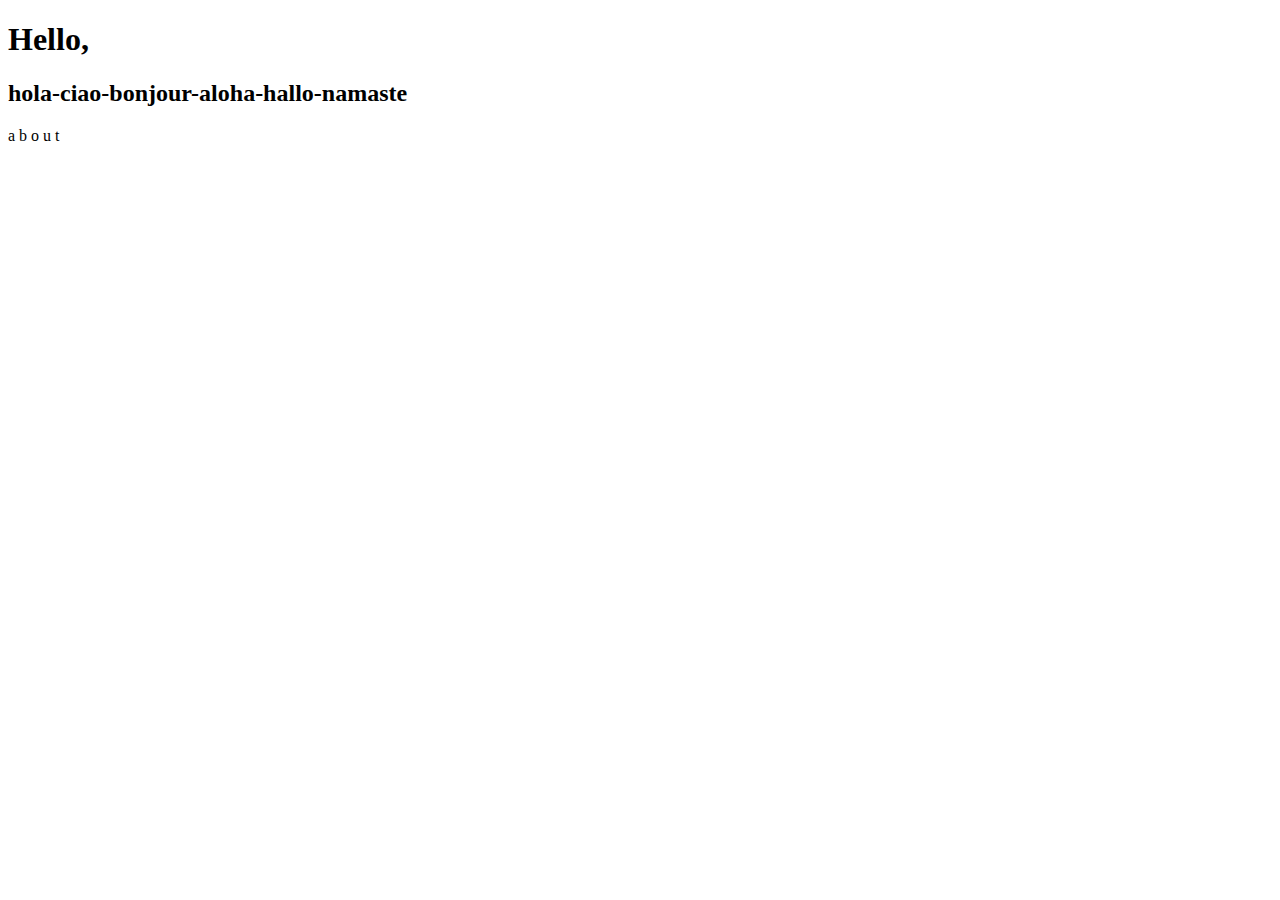
==== index.html @ 8b2504f8 "sync" ====
<!DOCTYPE html>
<html>
<head>
  <link rel="stylesheet" type="text/css" href="CSS/style.css">
  <title> Sherry Rodriguez</title>
</head>
<body>
  <h1>Hello,</h1>
  <h2>hola-ciao-bonjour-aloha-hallo-namaste</h2>
  <p>a b o u t</p>
</body> 
</html>
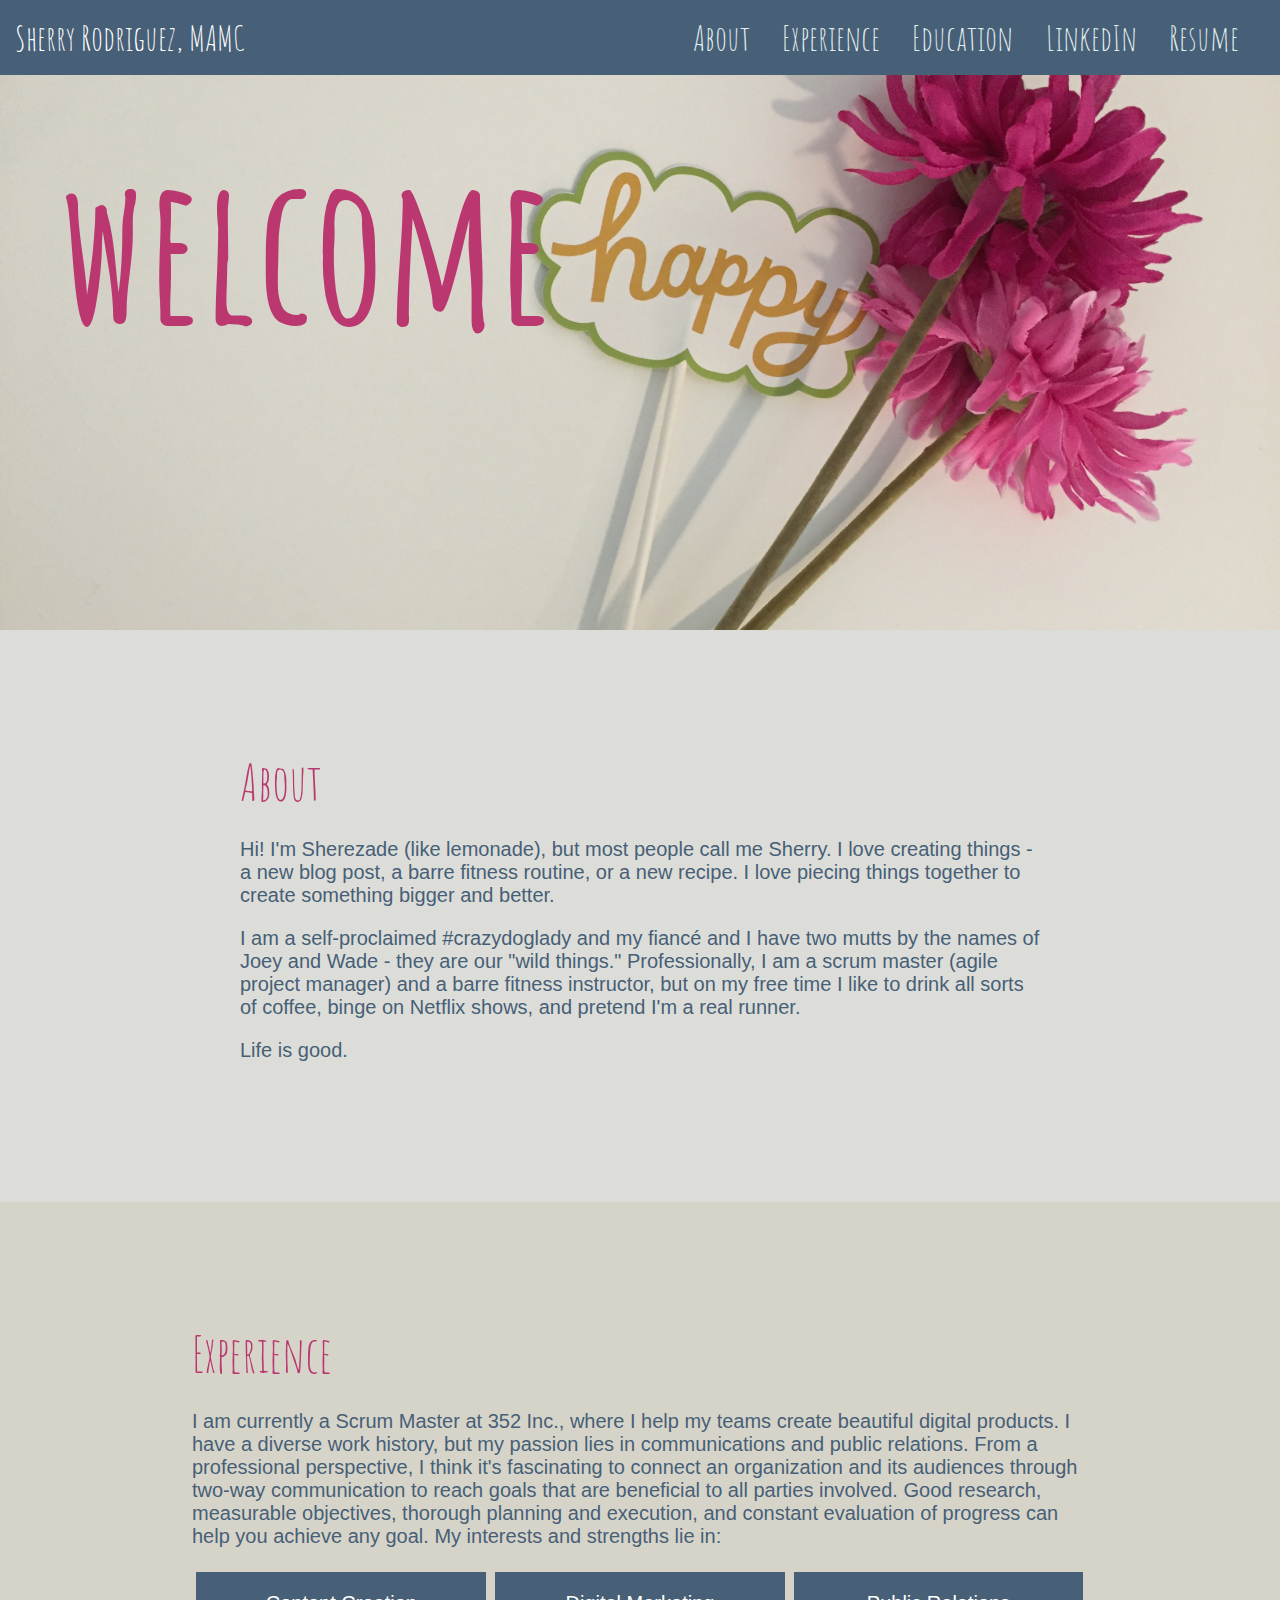
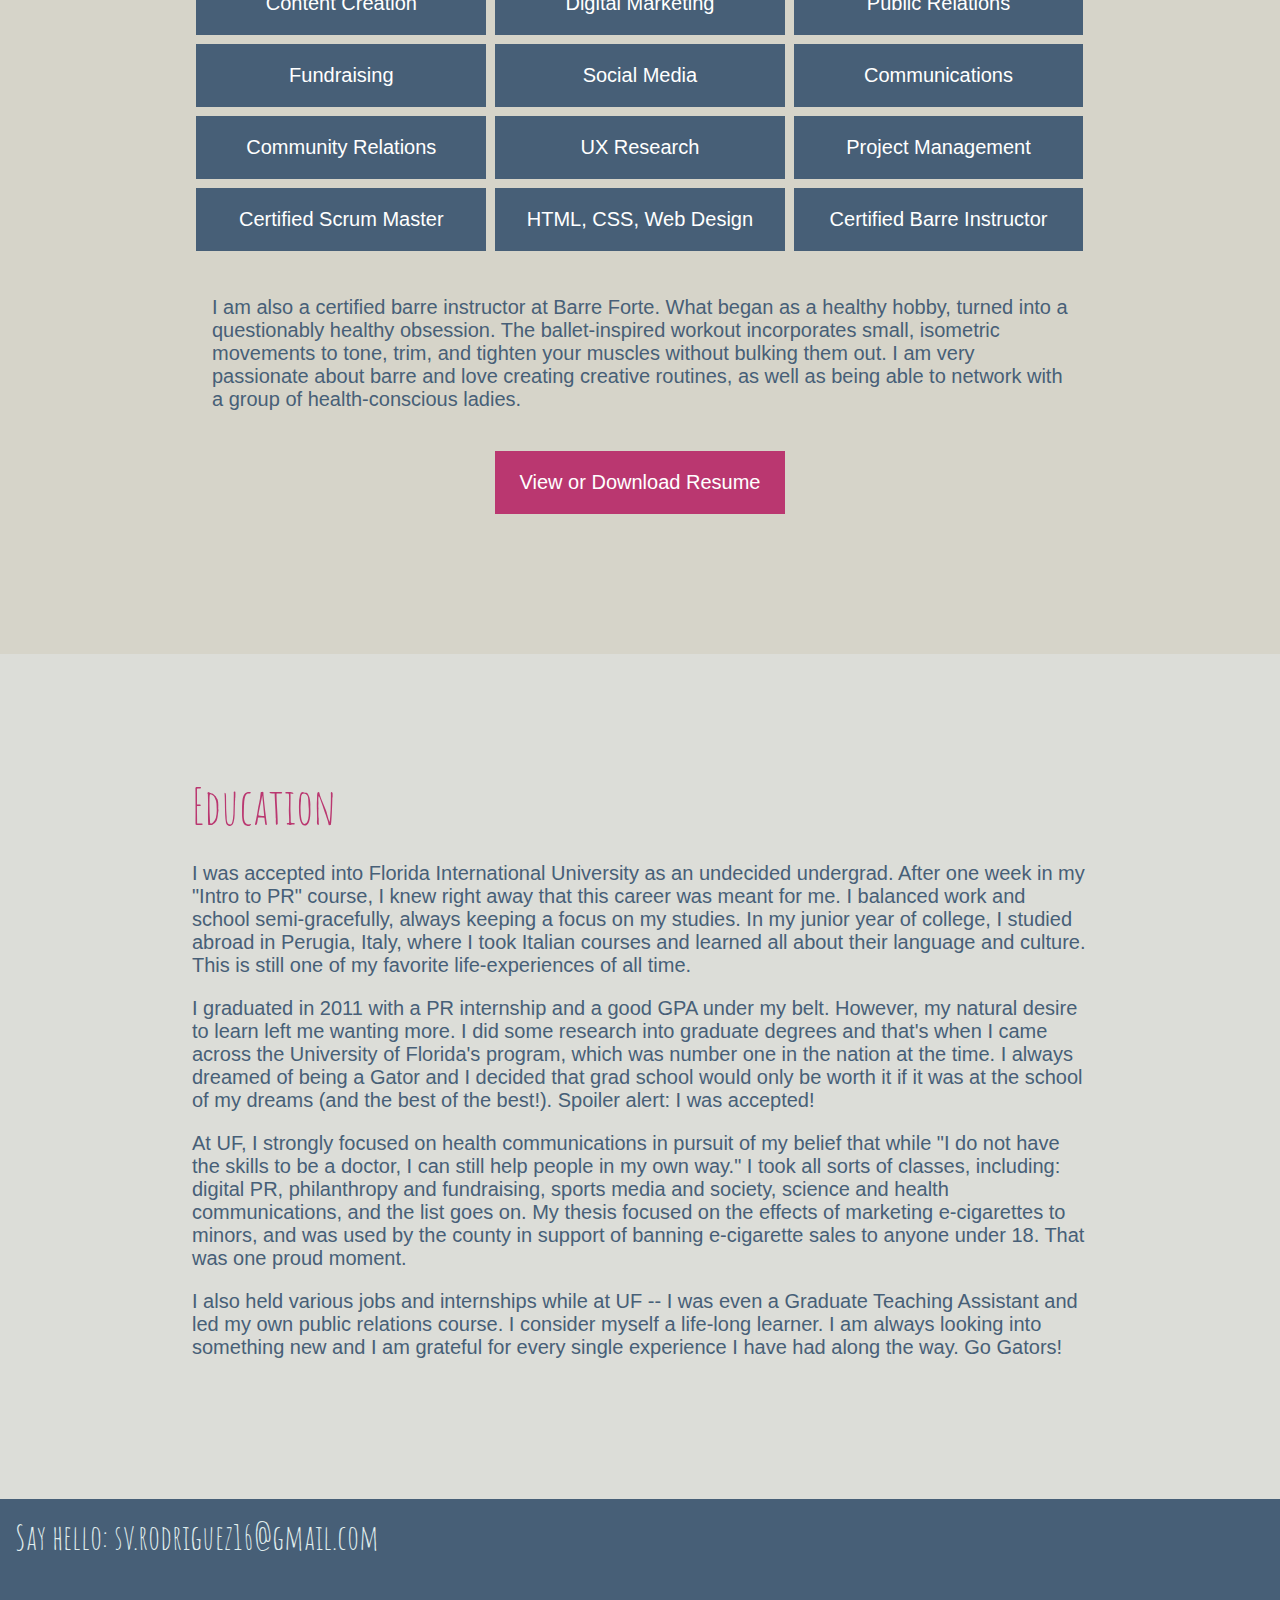
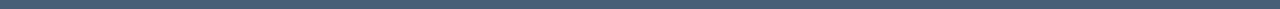
==== commit e8977641: "trusting Eran" ====
--- a/index.html
+++ b/index.html
@@ -1,12 +1,63 @@
 <!DOCTYPE html>
 <html>
 <head>
-  <link rel="stylesheet" type="text/css" href="CSS/style.css">
-  <title> Sherry Rodriguez</title>
+  <link href='https://fonts.googleapis.com/css?family=Amatic+SC' rel='stylesheet' type='text/css'>
+  <link rel="stylesheet" type="text/css" href="css/style.css">
+  <meta charset="UTF-8">
+  <meta name="viewport" content="width=device-width, initial-scale=1">
+  <link rel="favicon" href="../images/favicon.ico" type="image/ico">
+  <title> Sherry R</title>
 </head>
 <body>
-  <h1>Hello,</h1>
-  <h2>hola-ciao-bonjour-aloha-hallo-namaste</h2>
-  <p>a b o u t</p>
+  <nav>
+    <span>Sherry Rodriguez, MAMC</span>
+    <a href="#about" id="navabout">About</a>
+    <a href="#experience" id="navexperience">Experience</a>
+    <a href="#education" id="naveducation">Education</a>
+    <a href="https://www.linkedin.com/in/sherezaderodriguezuf" target="_blank" id="navlinked">LinkedIn</a>
+    <a href="resume.pdf" target="_blank" id="navresume">Resume</a>
+  </nav>
+  <section id="splash">
+    <h1>welcome</h1>
+  </section>
+  <section id="about">
+    <h2>About</h2>
+    <p> Hi! I'm Sherezade (like lemonade), but most people call me Sherry. I love creating things - a new blog post, a barre fitness routine, or a new recipe. I love piecing things together to create something bigger and better.</p>
+    <p>I am a self-proclaimed #crazydoglady and my fiancé and I have two mutts by the names of Joey and Wade - they are our "wild things." Professionally, I am a scrum master (agile project manager) and a barre fitness instructor, but on my free time I like to drink all sorts of coffee, binge on Netflix shows, and pretend I'm a real runner.</p>
+    <p>Life is good.</p>
+  </section>
+  <section id="experience">
+    <div>
+      <h2>Experience</h2>
+      <p>I am currently a Scrum Master at 352 Inc., where I help my teams create beautiful digital products. I have a diverse work history, but my passion lies in communications and public relations. From a professional perspective, I think it's fascinating to connect an organization and its audiences through two-way communication to reach goals that are beneficial to all parties involved. Good research, measurable objectives, thorough planning and execution, and constant evaluation of progress can help you achieve any goal. My interests and strengths lie in:</p>
+      <ul class="clearfix">
+        <li>Content Creation</li>
+        <li>Digital Marketing</li>
+        <li>Public Relations</li>
+        <li>Fundraising</li>
+        <li>Social Media</li>
+        <li>Communications</li>
+        <li>Community Relations</li>
+        <li>UX Research </li>
+        <li>Project Management</li>
+        <li>Certified Scrum Master</li>
+        <li>HTML, CSS, Web Design</li>
+        <li>Certified Barre Instructor</li>
+      </ul>
+      <p class="p2"> I am also a certified barre instructor at Barre Forte. What began as a healthy hobby, turned into a questionably healthy obsession. The ballet-inspired workout incorporates small, isometric movements to tone, trim, and tighten your muscles without bulking them out. I am very passionate about barre and love creating creative routines, as well as being able to network with a group of health-conscious ladies.</p>
+      <a href="resume.pdf" target="_blank" class="cta">View or Download Resume</a>
+    </div>
+  </section>
+  <section id="education">
+    <div>
+      <h2>Education</h2>
+      <p>I was accepted into Florida International University as an undecided undergrad. After one week in my "Intro to PR" course, I knew right away that this career was meant for me. I balanced work and school semi-gracefully, always keeping a focus on my studies. In my junior year of college, I studied abroad in Perugia, Italy, where I took Italian courses and learned all about their language and culture. This is still one of my favorite life-experiences of all time.</p>
+      <p> I graduated in 2011 with a PR internship and a good GPA under my belt. However, my natural desire to learn left me wanting more. I did some research into graduate degrees and that's when I came across the University of Florida's program, which was number one in the nation at the time. I always dreamed of being a Gator and I decided that grad school would only be worth it if it was at the school of my dreams (and the best of the best!). Spoiler alert: I was accepted!</p>
+      <p>At UF, I strongly focused on health communications in pursuit of my belief that while "I do not have the skills to be a doctor, I can still help people in my own way." I took all sorts of classes, including: digital PR, philanthropy and fundraising, sports media and society, science and health communications, and the list goes on. My thesis focused on the effects of marketing e-cigarettes to minors, and was used by the county in support of banning e-cigarette sales to anyone under 18. That was one proud moment.</p>
+      <p>I also held various jobs and internships while at UF -- I was even a Graduate Teaching Assistant and led my own public relations course. I consider myself a life-long learner. I am always looking into something new and I am grateful for every single experience I have had along the way. Go Gators!</p>
+  </section>
+  <footer id="contact">
+    <p>Say hello: <a href="mailto:sv.rodriguez16@gmail.com" target="_blank">sv.rodriguez16@gmail.com</a></p>
+  </footer>
 </body> 
 </html>--- a/css/style.css
+++ b/css/style.css
@@ -0,0 +1,340 @@
+* {margin:0; padding:0; box-sizing:border-box;}
+body {
+    background-color: #DCDDD8;
+    font-size: 20px;
+    font-family:'Lato', sans-serif;
+    font-weight: 100;
+    color: #475F77;
+}
+h1,h2,h3 {
+    font-family: 'Amatic SC', cursive;
+    margin-bottom:.5em;
+}
+h1 {
+    color: #BA3770;
+    font-size: 10em;
+    font-weight: 700;
+}
+
+h2 {
+    font-size: 2.5em;
+    font-weight: 500;
+    text-align: left;
+    color: #BA3770;
+}
+
+h3 {
+    font-size: 1.5em;
+    font-weight: 400;
+    letter-spacing: 7px;
+}
+ul {
+}
+#splash {
+    background:url(../images/pinkflowers.jpg);
+    background-size:cover;
+    background-repeat:no-repeat;
+    height:70vh;
+    padding: 6em 1em 0em 3em;
+    background-position: 0px -145px;
+}
+nav {
+    font-family: 'Amatic SC', cursive;
+    font-size: 35px;
+    background-color: #475F77;
+    color: white;
+    padding: 15px;
+    position: fixed;
+    width: 100%;
+    margin: 0px auto;
+    text-align: right;
+}
+nav span:first-child{
+    position: absolute;
+    left: 15px;
+}
+section {
+    padding: 6em 0;
+}
+footer {
+    background-color: #475F77;
+    padding: 15px;
+    color: #E0EEEE;
+    font-family: 'Amatic SC', cursive;
+    font-size: 35px;
+    margin: 0px auto;
+}
+header {
+    background-color: #FFED74;
+    border: 1px black solid;
+    padding: 20px;
+    width: 100%;
+    margin: 0px auto;
+    text-align: left;
+}
+aside {
+    background-color: #FFC675;
+}
+.cta {
+    background: #BA3770;
+    display: block;
+    color:#fff;
+    padding: 1em 1em;
+    text-decoration:none;
+    text-align: center;
+    width:32.33%;
+    margin:1em auto;
+}
+#about {
+    width: 40em;
+    margin: auto;
+    }
+#education {
+    width: 70%;
+    margin: auto;
+    }
+#experience {
+    background-color: #D6D4C9;
+}
+p.p2{
+    padding: 2em 1em 1em 1em;
+}
+#experience div {
+    width: 70%;
+    margin:auto;
+}
+#experience ul {
+    list-style: none;
+}
+#experience ul > li {
+    float: left;
+    color:#fff;
+    background: #475F77;
+    padding: 1em 0;
+    text-decoration:none;
+    text-align: center;
+    text-transform: capitalize;
+    width: 32.33%;
+    margin: .5%;
+}
+a{
+    color: #E0EEEE;
+    text-decoration: none;
+}
+nav a{
+    margin-right: .75em;
+}
+p{
+    margin-bottom: 1em;
+}
+.clearfix:after {
+    visibility:hidden;
+    content:".";
+    height:0;
+    font-size:0;
+    display:block;
+    clear:both;
+}
+@media only screen and (max-width: 1200px) {
+  nav {
+    float: none;
+  }
+  nav a {
+      margin: 0 1.6em .75em 0;
+  }
+  img {
+    width: 320px;
+}
+h1 {
+    font-size: 7em;
+  }
+#splash {
+    width: 100%;
+}
+}
+@media only screen and (max-width: 1030px) {
+    #splash {
+    width: 100%;
+    background-position: 0px 15px;
+}
+}
+@media only screen and (max-width: 960px) {
+#navabout, #navexperience, #naveducation, #navresume {
+    display: none;
+} 
+#navlinked {
+    padding: 1.5em;
+}
+}
+@media only screen and (max-width: 870px) {
+    #splash h1 {
+    display: none;
+}
+#experience ul > li {
+    float: none;
+    padding: 1em 0;
+    width: 85%;
+    margin: 2%;
+}
+.cta {
+    width:85%;
+    margin:1em auto;
+}
+@media only screen and (max-width: 800px) {
+nav {
+    float: none;
+    width: 100%;
+  }
+nav a {
+    margin-right: .5em; 
+    font-size: .75em;
+}
+nav span:first-child{
+    font-size: .75em;
+}
+img {
+    width: 320px;
+}
+h1 {
+    font-size: 7em;
+}
+#splash h1 {
+    padding: .5em 0em 0em 0em;
+}
+#splash {
+    width: 100%;
+    background-position: 0px -50px;
+}
+#about {
+  font-size: 1em;
+  line-height: 1.4em; 
+  width: 100%;
+  padding: 2em 4em; 
+}
+#experience {
+  font-size: 1em;
+  line-height: 1.4em; 
+  width: 100%;
+}
+#education {
+  font-size: 1em;
+  line-height: 1.4em; 
+  width: 100%;
+}
+}
+@media only screen and (max-width: 700px) {
+nav {
+    float: none;
+    width: 100%;
+    padding-bottom: .1em;
+  }
+nav a {
+    font-size: .75em;   
+}
+nav span:first-child{
+    font-size: .65em;
+}
+#splash h1 {
+    display: none;
+}
+#splash {
+    width: 100%;
+    height: 15em;
+}
+h2 {
+    font-size: 2em;
+}
+#about {
+  font-size: 1em;
+  line-height: 1.4em; 
+  width: 100%;
+  padding: 1em 2em; 
+}
+#experience {
+  font-size: 1em;
+  line-height: 1.4em; 
+  width: 100%;
+}
+#education {
+  font-size: 1em;
+  line-height: 1.4em; 
+  width: 90%;
+  padding: none;
+}
+#experience ul > li {
+    float: none;
+    padding: 2em 0;
+    width: 90%;
+    margin: 3%;
+}
+.cta {
+    width:80%;
+    margin:1em auto;
+}
+footer {
+    width: 100%;
+    padding-bottom: .1em;
+}
+@media only screen and (max-width: 400px) {
+nav {
+    float: none;
+    width: 100%;
+    padding-bottom: .1em;
+  }
+nav a {
+    margin-right: -1em; 
+    font-size: .75em;
+}
+#navabout, #navexperience, #naveducation, #navresume {
+    display: none;
+} 
+#navlinked {
+    padding: 1.5em;
+
+}
+nav span:first-child{
+    font-size: .65em;
+}
+#splash h1 {
+    display: none;
+}
+#splash {
+    width: 100%;
+    background-position: -1.4em 2em;
+    height: 15em;
+}
+h2 {
+    font-size: 2em;
+}
+#about {
+  font-size: 1em;
+  line-height: 1.4em; 
+  width: 100%;
+  padding: 1em 2em; 
+}
+#experience {
+  font-size: 1em;
+  line-height: 1.4em; 
+  width: 100%;
+}
+#education {
+  font-size: 1em;
+  line-height: 1.4em; 
+  width: 90%;
+  padding: none;
+}
+#experience ul > li {
+    float: none;
+    padding: 1em 0;
+    width: 80%;
+    margin: 5%;
+}
+.cta {
+    width:80%;
+    margin:1em auto;
+}
+footer {
+    width: 100%;
+    padding-bottom: .1em;
+}
+}